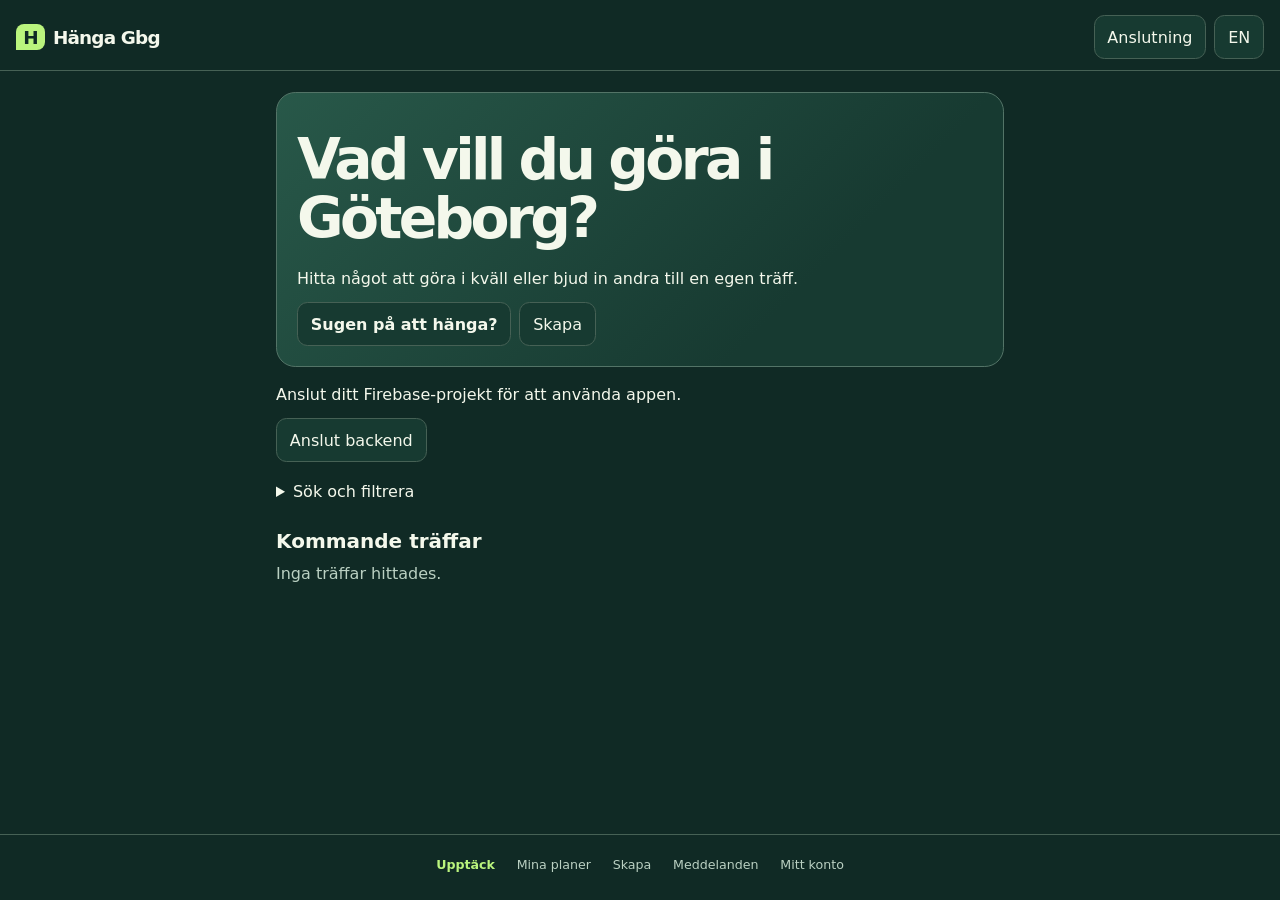
==== app/src/main/assets/index.html @ c08b17b2 "Add files via upload" ====
<!doctype html>
<html lang="sv">
<head>
<meta charset="utf-8">
<meta name="viewport" content="width=device-width, initial-scale=1, viewport-fit=cover">
<meta name="color-scheme" content="dark">
<meta http-equiv="Content-Security-Policy" content="default-src 'self'; connect-src https:; img-src 'self'; style-src 'self'; script-src 'self'; base-uri 'none'; form-action 'none'">
<title>Hänga Gbg</title>
<link rel="stylesheet" href="style.css">
<script src="config.js" defer></script>
<script src="firebase.js" defer></script>
<script src="app.js" defer></script>
</head>
<body>
<header><a href="#discover" class="brand"><span aria-hidden="true">H</span> Hänga Gbg</a><div id="header-actions"></div></header>
<main id="main"></main>
<p id="status" role="status" aria-live="polite" hidden></p>
<nav id="nav" aria-label="Navigation"></nav>
</body>
</html>
---- app/src/main/assets/style.css ----
:root{font-family:system-ui,sans-serif;background:#102a25;color:#f4f8ec;--green:#baf47d;--muted:#bad0c2;--line:#466155;--panel:#173a31;color-scheme:dark}
*{box-sizing:border-box}body{margin:0}header,nav{position:sticky;background:#102a25;z-index:1;border-color:var(--line);display:flex;align-items:center;justify-content:space-between;gap:.4rem;padding:.7rem max(1rem,env(safe-area-inset-left))}
header{top:0;border-bottom:1px solid var(--line)}nav{position:fixed;bottom:0;left:0;right:0;justify-content:center;border-top:1px solid var(--line);padding:.45rem .25rem;flex-wrap:wrap}
.brand{display:flex;align-items:center;gap:.5rem;font-size:1.15rem;font-weight:800;color:inherit;letter-spacing:-.045em;white-space:nowrap}.brand span{border-radius:.5rem .5rem .5rem 0;color:#102a25;background:var(--green);padding:.14rem .45rem}
main{max-width:760px;margin:auto;padding:1.3rem 1rem 7rem}h1{font-size:clamp(2rem,8vw,3.55rem);line-height:1.03;letter-spacing:-.065em;margin:.3em 0 .35em}h2{font-size:1.25rem;margin:.2rem 0 .6rem}p{margin:.35rem 0 .7rem;line-height:1.5;white-space:pre-wrap;overflow-wrap:anywhere}a{text-decoration:none;color:var(--green)}button,input,select,textarea{font:inherit}button,a.action{display:inline-flex;align-items:center;justify-content:center;min-height:44px;padding:.45rem .8rem;border:1px solid var(--line);background:#173a31;color:inherit;border-radius:.65rem;cursor:pointer;text-align:center}button:disabled{opacity:.55;cursor:wait}.primary{background:var(--green);color:#102a25;font-weight:750;border-color:var(--green)}.danger{color:#ffbcb3}nav a{padding:.5rem .48rem;color:var(--muted);font-size:.79rem;flex:none}nav a[aria-current]{color:var(--green);font-weight:750}.muted{color:var(--muted)}.hero{padding:1.25rem;border-radius:1.2rem;background:linear-gradient(135deg,#285849,#173a31 72%);margin-bottom:1rem;border:1px solid #537467}.card,form{border:1px solid var(--line);background:var(--panel);padding:1rem;border-radius:1rem;margin:.7rem 0}.card h2{overflow-wrap:anywhere}.rows,.actions{display:flex;gap:.5rem;flex-wrap:wrap;align-items:center}.between{justify-content:space-between}.pill{color:var(--green);font-size:.83rem;font-weight:700}label{display:grid;gap:.35rem;margin:.5rem 0;font-size:.92rem}input,textarea,select{width:100%;min-height:44px;background:#102a25;border:1px solid var(--line);color:inherit;border-radius:.55rem;padding:.6rem}textarea{min-height:6rem;resize:vertical}.grid{display:grid;grid-template-columns:1fr 1fr;gap:0 .65rem}.wide{grid-column:1/-1}.check{display:flex;align-items:center}.check input{width:1.2rem;min-height:1.2rem}#status{position:fixed;bottom:5.65rem;left:1rem;right:1rem;background:#e9f9d8;color:#102a25;box-shadow:0 3px 16px #0006;padding:.75rem;border-radius:.75rem;z-index:2}details{margin:.7rem 0}summary{cursor:pointer;padding:.5rem 0}button:focus-visible,a:focus-visible,input:focus-visible,select:focus-visible,textarea:focus-visible{outline:2px solid var(--green);outline-offset:3px}

header{padding-top:.95rem}
nav{padding-bottom:.85rem}
nav a{min-height:44px;display:flex;align-items:center}
main{padding-bottom:9rem}
#status{bottom:7.25rem}
#browse-heading{scroll-margin-top:6rem}
.discover-filters summary{min-height:44px}
.event-pages{display:flex;align-items:center;justify-content:space-between;gap:.4rem;margin-block:1rem}
.event-pages button:disabled{cursor:default}
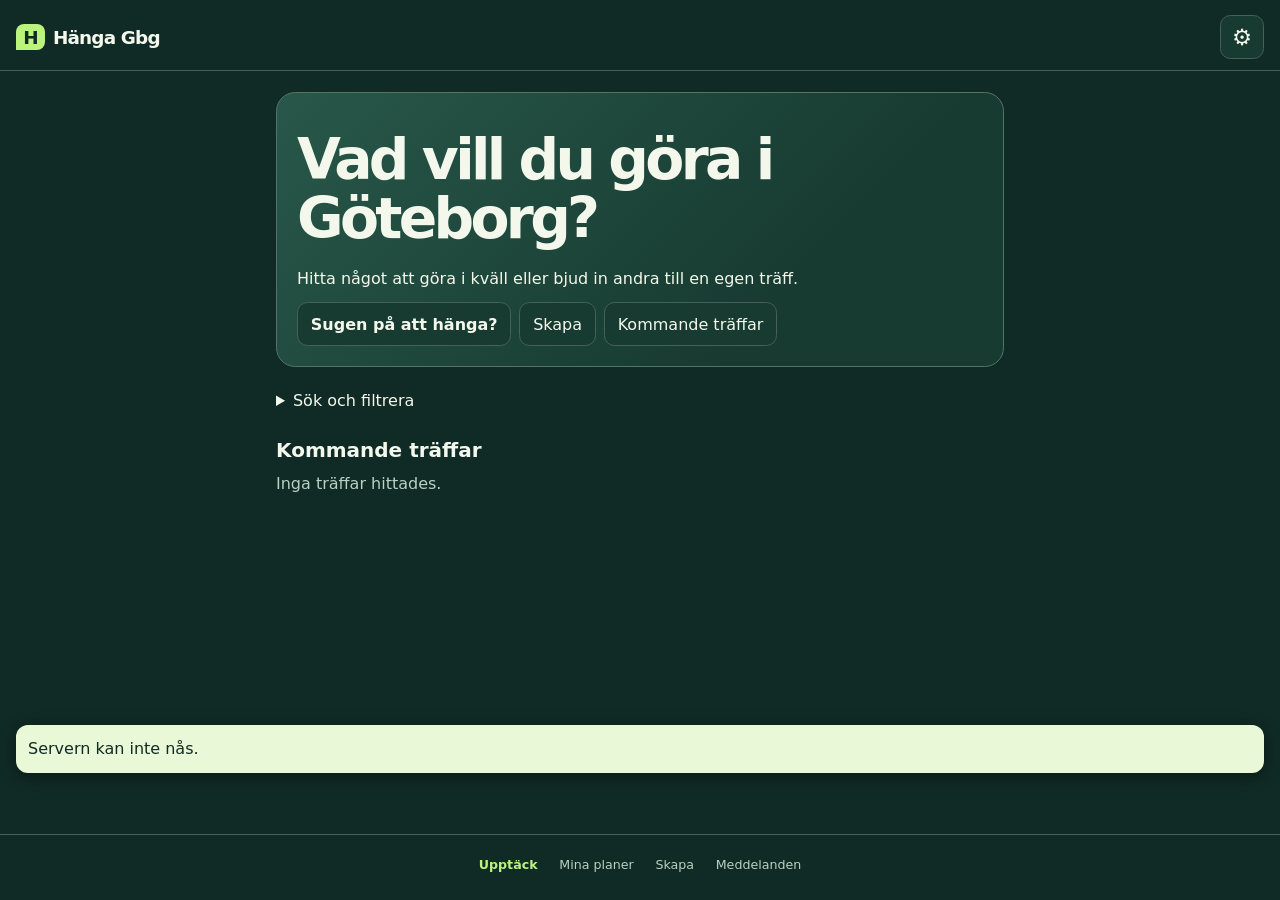
==== commit b8998125: "Confirm admin meetup deletion and verify removal" ====
--- a/app/src/main/assets/index.html
+++ b/app/src/main/assets/index.html
@@ -14,6 +14,14 @@
 <body>
 <header><a href="#discover" class="brand"><span aria-hidden="true">H</span> Hänga Gbg</a><div id="header-actions"></div></header>
 <main id="main"></main>
+<dialog id="delete-meetup-dialog" aria-labelledby="delete-meetup-title" aria-describedby="delete-meetup-name">
+  <h2 id="delete-meetup-title"></h2>
+  <p id="delete-meetup-name"></p>
+  <div class="actions">
+    <button id="keep-meetup" type="button" autofocus></button>
+    <button id="delete-meetup" type="button" class="danger"></button>
+  </div>
+</dialog>
 <p id="status" role="status" aria-live="polite" hidden></p>
 <nav id="nav" aria-label="Navigation"></nav>
 </body>
--- a/app/src/main/assets/style.css
+++ b/app/src/main/assets/style.css
@@ -13,3 +13,22 @@
 .discover-filters summary{min-height:44px}
 .event-pages{display:flex;align-items:center;justify-content:space-between;gap:.4rem;margin-block:1rem}
 .event-pages button:disabled{cursor:default}
+.password-field{display:flex;align-items:center;gap:.4rem}
+.password-field input{min-width:0}
+.password-field button{flex:none}
+
+.account-heading{flex-wrap:nowrap}
+.account-menu{position:relative;flex:none}
+.account-menu summary{display:grid;place-items:center;width:44px;height:44px;padding:0;border:1px solid var(--line);border-radius:.65rem;background:var(--panel);font-size:1.4rem;list-style:none}
+.account-menu summary::-webkit-details-marker{display:none}
+.account-menu-panel{position:absolute;right:0;top:calc(100% + .35rem);z-index:2;display:grid;gap:.35rem;width:min(16rem,calc(100vw - 2rem));max-height:58vh;overflow:auto;padding:.55rem;border:1px solid var(--line);border-radius:.75rem;background:var(--panel);box-shadow:0 6px 22px #0006}
+.account-menu-panel > :is(a,button){justify-content:flex-start;text-align:left}
+.account-menu-panel small{padding:.3rem .5rem}
+[id^="profile-"]{scroll-margin-top:5rem}
+
+header{z-index:3}
+.settings-menu{margin:0}
+.account-menu summary:focus-visible{outline:2px solid var(--green);outline-offset:3px}
+
+#delete-meetup-dialog{width:min(30rem,calc(100% - 2rem));padding:1.2rem;background:var(--panel);color:inherit;border:1px solid var(--line);border-radius:1rem}
+#delete-meetup-dialog::backdrop{background:#071b18bb}
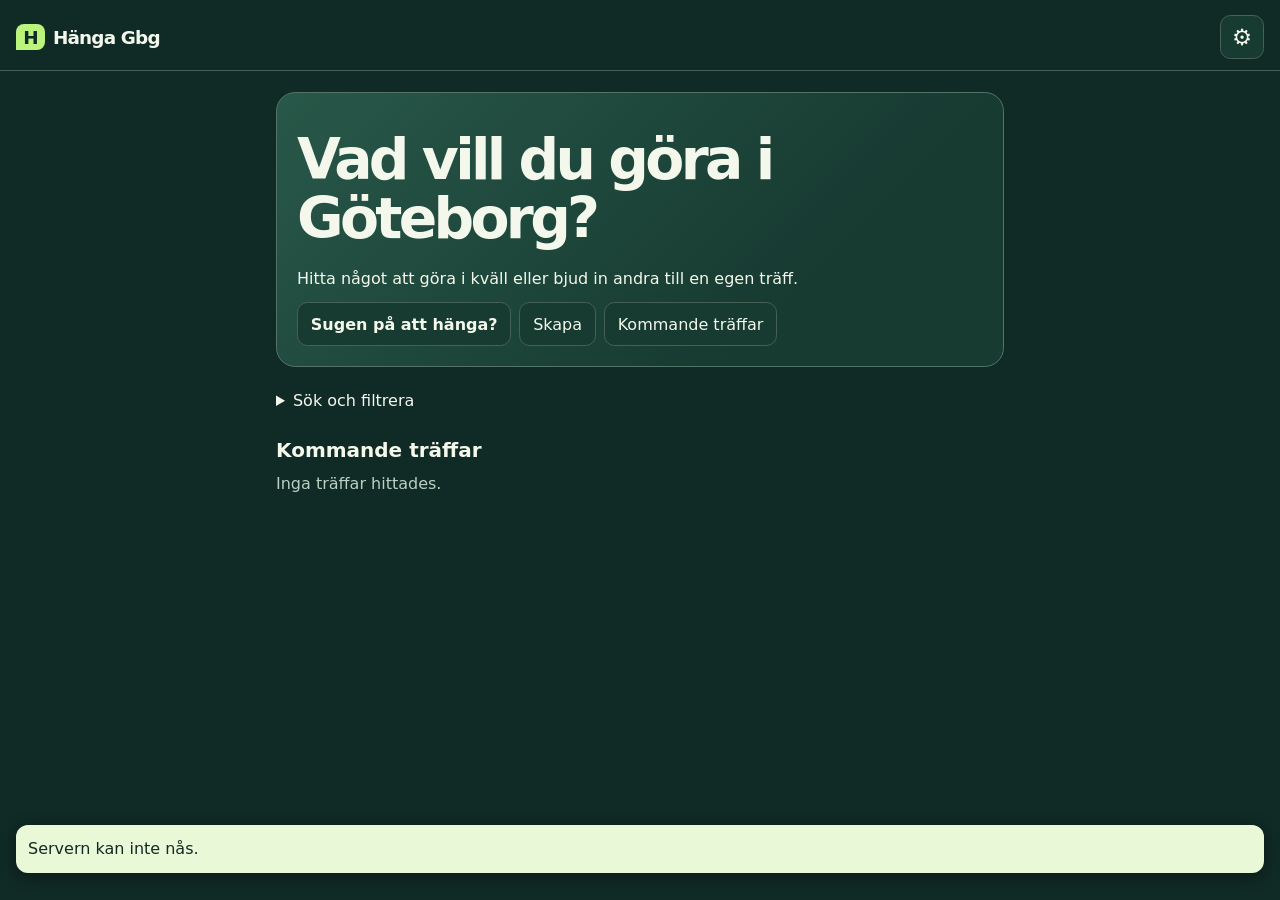
==== commit 468b94b5: "Show Gothenburg calendar events and move navigation to header" ====
--- a/app/src/main/assets/index.html
+++ b/app/src/main/assets/index.html
@@ -23,6 +23,5 @@
   </div>
 </dialog>
 <p id="status" role="status" aria-live="polite" hidden></p>
-<nav id="nav" aria-label="Navigation"></nav>
 </body>
 </html>
--- a/app/src/main/assets/style.css
+++ b/app/src/main/assets/style.css
@@ -1,14 +1,12 @@
 :root{font-family:system-ui,sans-serif;background:#102a25;color:#f4f8ec;--green:#baf47d;--muted:#bad0c2;--line:#466155;--panel:#173a31;color-scheme:dark}
-*{box-sizing:border-box}body{margin:0}header,nav{position:sticky;background:#102a25;z-index:1;border-color:var(--line);display:flex;align-items:center;justify-content:space-between;gap:.4rem;padding:.7rem max(1rem,env(safe-area-inset-left))}
-header{top:0;border-bottom:1px solid var(--line)}nav{position:fixed;bottom:0;left:0;right:0;justify-content:center;border-top:1px solid var(--line);padding:.45rem .25rem;flex-wrap:wrap}
+*{box-sizing:border-box}body{margin:0}header{position:sticky;background:#102a25;z-index:1;border-color:var(--line);display:flex;align-items:center;justify-content:space-between;gap:.4rem;padding:.7rem max(1rem,env(safe-area-inset-left))}
+header{top:0;border-bottom:1px solid var(--line)}
 .brand{display:flex;align-items:center;gap:.5rem;font-size:1.15rem;font-weight:800;color:inherit;letter-spacing:-.045em;white-space:nowrap}.brand span{border-radius:.5rem .5rem .5rem 0;color:#102a25;background:var(--green);padding:.14rem .45rem}
-main{max-width:760px;margin:auto;padding:1.3rem 1rem 7rem}h1{font-size:clamp(2rem,8vw,3.55rem);line-height:1.03;letter-spacing:-.065em;margin:.3em 0 .35em}h2{font-size:1.25rem;margin:.2rem 0 .6rem}p{margin:.35rem 0 .7rem;line-height:1.5;white-space:pre-wrap;overflow-wrap:anywhere}a{text-decoration:none;color:var(--green)}button,input,select,textarea{font:inherit}button,a.action{display:inline-flex;align-items:center;justify-content:center;min-height:44px;padding:.45rem .8rem;border:1px solid var(--line);background:#173a31;color:inherit;border-radius:.65rem;cursor:pointer;text-align:center}button:disabled{opacity:.55;cursor:wait}.primary{background:var(--green);color:#102a25;font-weight:750;border-color:var(--green)}.danger{color:#ffbcb3}nav a{padding:.5rem .48rem;color:var(--muted);font-size:.79rem;flex:none}nav a[aria-current]{color:var(--green);font-weight:750}.muted{color:var(--muted)}.hero{padding:1.25rem;border-radius:1.2rem;background:linear-gradient(135deg,#285849,#173a31 72%);margin-bottom:1rem;border:1px solid #537467}.card,form{border:1px solid var(--line);background:var(--panel);padding:1rem;border-radius:1rem;margin:.7rem 0}.card h2{overflow-wrap:anywhere}.rows,.actions{display:flex;gap:.5rem;flex-wrap:wrap;align-items:center}.between{justify-content:space-between}.pill{color:var(--green);font-size:.83rem;font-weight:700}label{display:grid;gap:.35rem;margin:.5rem 0;font-size:.92rem}input,textarea,select{width:100%;min-height:44px;background:#102a25;border:1px solid var(--line);color:inherit;border-radius:.55rem;padding:.6rem}textarea{min-height:6rem;resize:vertical}.grid{display:grid;grid-template-columns:1fr 1fr;gap:0 .65rem}.wide{grid-column:1/-1}.check{display:flex;align-items:center}.check input{width:1.2rem;min-height:1.2rem}#status{position:fixed;bottom:5.65rem;left:1rem;right:1rem;background:#e9f9d8;color:#102a25;box-shadow:0 3px 16px #0006;padding:.75rem;border-radius:.75rem;z-index:2}details{margin:.7rem 0}summary{cursor:pointer;padding:.5rem 0}button:focus-visible,a:focus-visible,input:focus-visible,select:focus-visible,textarea:focus-visible{outline:2px solid var(--green);outline-offset:3px}
+main{max-width:760px;margin:auto;padding:1.3rem 1rem 7rem}h1{font-size:clamp(2rem,8vw,3.55rem);line-height:1.03;letter-spacing:-.065em;margin:.3em 0 .35em}h2{font-size:1.25rem;margin:.2rem 0 .6rem}p{margin:.35rem 0 .7rem;line-height:1.5;white-space:pre-wrap;overflow-wrap:anywhere}a{text-decoration:none;color:var(--green)}button,input,select,textarea{font:inherit}button,a.action{display:inline-flex;align-items:center;justify-content:center;min-height:44px;padding:.45rem .8rem;border:1px solid var(--line);background:#173a31;color:inherit;border-radius:.65rem;cursor:pointer;text-align:center}button:disabled{opacity:.55;cursor:wait}.primary{background:var(--green);color:#102a25;font-weight:750;border-color:var(--green)}.danger{color:#ffbcb3}nav a[aria-current]{color:var(--green);font-weight:750}.muted{color:var(--muted)}.hero{padding:1.25rem;border-radius:1.2rem;background:linear-gradient(135deg,#285849,#173a31 72%);margin-bottom:1rem;border:1px solid #537467}.card,form{border:1px solid var(--line);background:var(--panel);padding:1rem;border-radius:1rem;margin:.7rem 0}.card h2{overflow-wrap:anywhere}.rows,.actions{display:flex;gap:.5rem;flex-wrap:wrap;align-items:center}.between{justify-content:space-between}.pill{color:var(--green);font-size:.83rem;font-weight:700}label{display:grid;gap:.35rem;margin:.5rem 0;font-size:.92rem}input,textarea,select{width:100%;min-height:44px;background:#102a25;border:1px solid var(--line);color:inherit;border-radius:.55rem;padding:.6rem}textarea{min-height:6rem;resize:vertical}.grid{display:grid;grid-template-columns:1fr 1fr;gap:0 .65rem}.wide{grid-column:1/-1}.check{display:flex;align-items:center}.check input{width:1.2rem;min-height:1.2rem}#status{position:fixed;bottom:5.65rem;left:1rem;right:1rem;background:#e9f9d8;color:#102a25;box-shadow:0 3px 16px #0006;padding:.75rem;border-radius:.75rem;z-index:2}details{margin:.7rem 0}summary{cursor:pointer;padding:.5rem 0}button:focus-visible,a:focus-visible,input:focus-visible,select:focus-visible,textarea:focus-visible{outline:2px solid var(--green);outline-offset:3px}
 
 header{padding-top:.95rem}
-nav{padding-bottom:.85rem}
-nav a{min-height:44px;display:flex;align-items:center}
-main{padding-bottom:9rem}
-#status{bottom:7.25rem}
+main{padding-bottom:2.5rem}
+#status{bottom:1rem;z-index:4}
 #browse-heading{scroll-margin-top:6rem}
 .discover-filters summary{min-height:44px}
 .event-pages{display:flex;align-items:center;justify-content:space-between;gap:.4rem;margin-block:1rem}
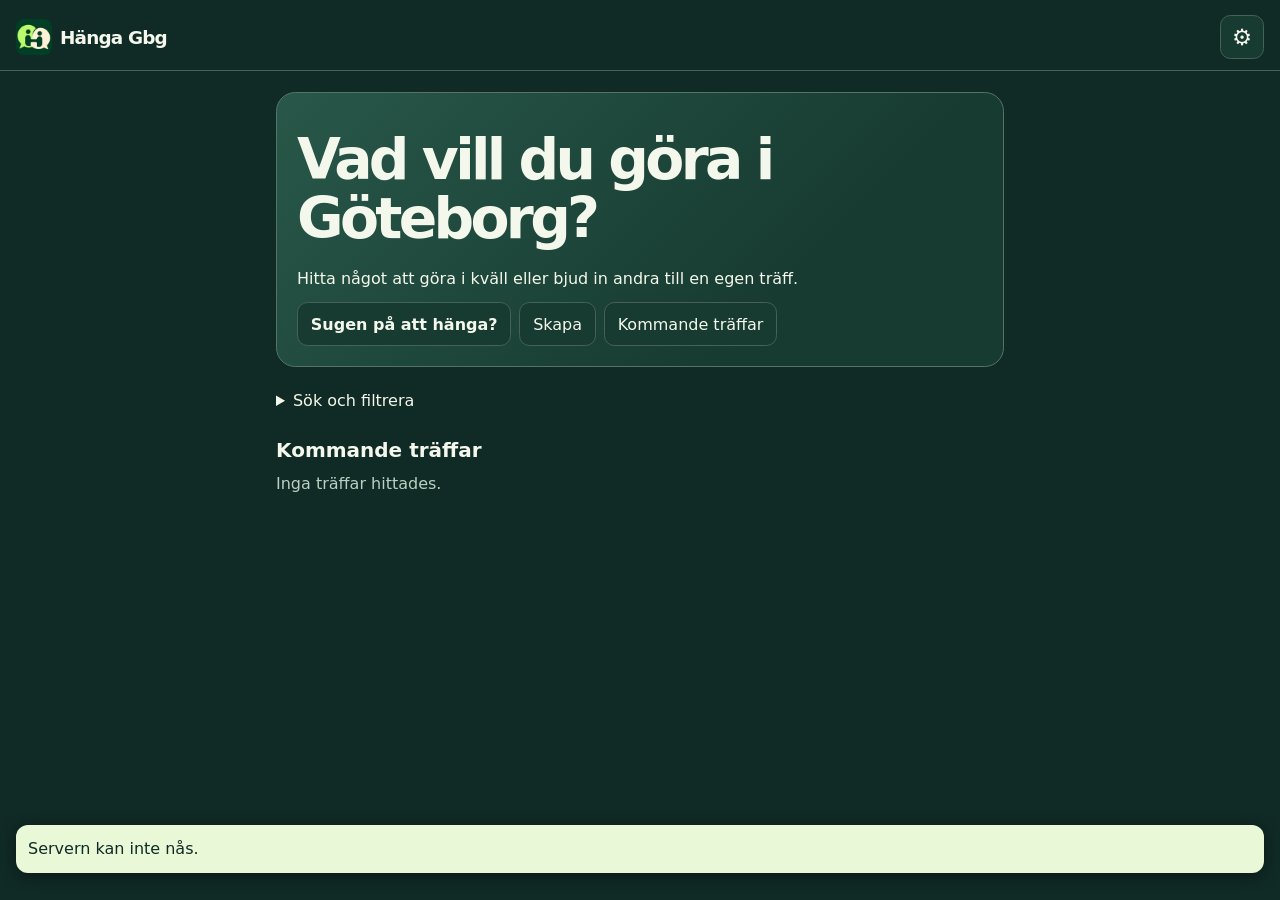
==== commit 6b6ec574: "Use HängaGBG profile mark in Android launcher and app header" ====
--- a/app/src/main/assets/index.html
+++ b/app/src/main/assets/index.html
@@ -12,7 +12,7 @@
 <script src="app.js" defer></script>
 </head>
 <body>
-<header><a href="#discover" class="brand"><span aria-hidden="true">H</span> Hänga Gbg</a><div id="header-actions"></div></header>
+<header><a href="#discover" class="brand"><img class="brand-mark" src="brand-mark.png" alt="" width="36" height="36"> Hänga Gbg</a><div id="header-actions"></div></header>
 <main id="main"></main>
 <dialog id="delete-meetup-dialog" aria-labelledby="delete-meetup-title" aria-describedby="delete-meetup-name">
   <h2 id="delete-meetup-title"></h2>
--- a/app/src/main/assets/style.css
+++ b/app/src/main/assets/style.css
@@ -1,7 +1,7 @@
 :root{font-family:system-ui,sans-serif;background:#102a25;color:#f4f8ec;--green:#baf47d;--muted:#bad0c2;--line:#466155;--panel:#173a31;color-scheme:dark}
 *{box-sizing:border-box}body{margin:0}header{position:sticky;background:#102a25;z-index:1;border-color:var(--line);display:flex;align-items:center;justify-content:space-between;gap:.4rem;padding:.7rem max(1rem,env(safe-area-inset-left))}
 header{top:0;border-bottom:1px solid var(--line)}
-.brand{display:flex;align-items:center;gap:.5rem;font-size:1.15rem;font-weight:800;color:inherit;letter-spacing:-.045em;white-space:nowrap}.brand span{border-radius:.5rem .5rem .5rem 0;color:#102a25;background:var(--green);padding:.14rem .45rem}
+.brand{display:flex;align-items:center;gap:.5rem;font-size:1.15rem;font-weight:800;color:inherit;letter-spacing:-.045em;white-space:nowrap}.brand-mark{width:36px;height:36px;object-fit:cover;border-radius:.5rem;flex:none}
 main{max-width:760px;margin:auto;padding:1.3rem 1rem 7rem}h1{font-size:clamp(2rem,8vw,3.55rem);line-height:1.03;letter-spacing:-.065em;margin:.3em 0 .35em}h2{font-size:1.25rem;margin:.2rem 0 .6rem}p{margin:.35rem 0 .7rem;line-height:1.5;white-space:pre-wrap;overflow-wrap:anywhere}a{text-decoration:none;color:var(--green)}button,input,select,textarea{font:inherit}button,a.action{display:inline-flex;align-items:center;justify-content:center;min-height:44px;padding:.45rem .8rem;border:1px solid var(--line);background:#173a31;color:inherit;border-radius:.65rem;cursor:pointer;text-align:center}button:disabled{opacity:.55;cursor:wait}.primary{background:var(--green);color:#102a25;font-weight:750;border-color:var(--green)}.danger{color:#ffbcb3}nav a[aria-current]{color:var(--green);font-weight:750}.muted{color:var(--muted)}.hero{padding:1.25rem;border-radius:1.2rem;background:linear-gradient(135deg,#285849,#173a31 72%);margin-bottom:1rem;border:1px solid #537467}.card,form{border:1px solid var(--line);background:var(--panel);padding:1rem;border-radius:1rem;margin:.7rem 0}.card h2{overflow-wrap:anywhere}.rows,.actions{display:flex;gap:.5rem;flex-wrap:wrap;align-items:center}.between{justify-content:space-between}.pill{color:var(--green);font-size:.83rem;font-weight:700}label{display:grid;gap:.35rem;margin:.5rem 0;font-size:.92rem}input,textarea,select{width:100%;min-height:44px;background:#102a25;border:1px solid var(--line);color:inherit;border-radius:.55rem;padding:.6rem}textarea{min-height:6rem;resize:vertical}.grid{display:grid;grid-template-columns:1fr 1fr;gap:0 .65rem}.wide{grid-column:1/-1}.check{display:flex;align-items:center}.check input{width:1.2rem;min-height:1.2rem}#status{position:fixed;bottom:5.65rem;left:1rem;right:1rem;background:#e9f9d8;color:#102a25;box-shadow:0 3px 16px #0006;padding:.75rem;border-radius:.75rem;z-index:2}details{margin:.7rem 0}summary{cursor:pointer;padding:.5rem 0}button:focus-visible,a:focus-visible,input:focus-visible,select:focus-visible,textarea:focus-visible{outline:2px solid var(--green);outline-offset:3px}
 
 header{padding-top:.95rem}
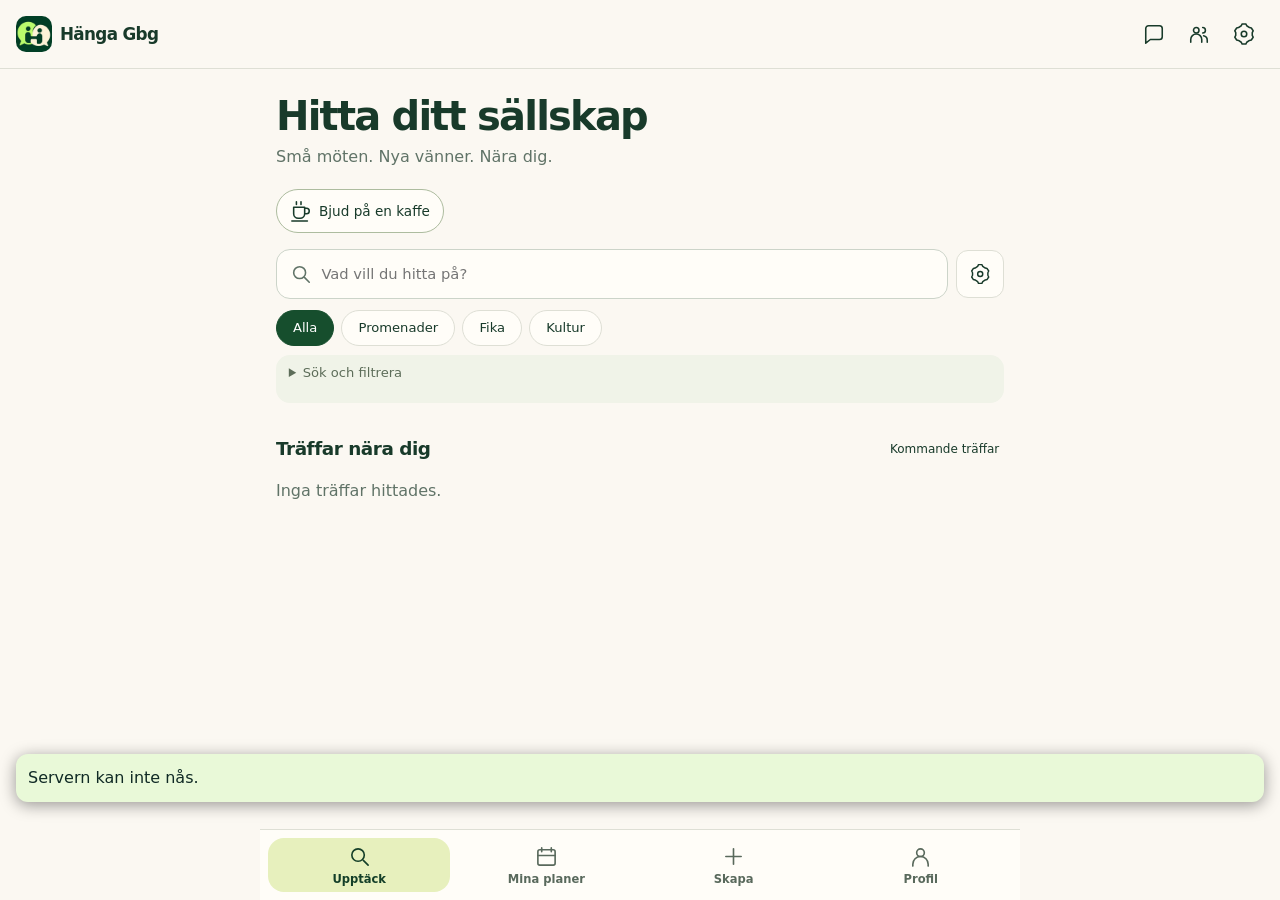
==== commit 38afc405: "Redesign HängaGBG with light navigation and icon-based Android splash" ====
--- a/app/src/main/assets/index.html
+++ b/app/src/main/assets/index.html
@@ -3,7 +3,7 @@
 <head>
 <meta charset="utf-8">
 <meta name="viewport" content="width=device-width, initial-scale=1, viewport-fit=cover">
-<meta name="color-scheme" content="dark">
+<meta name="color-scheme" content="light">
 <meta http-equiv="Content-Security-Policy" content="default-src 'self'; connect-src https:; img-src 'self'; style-src 'self'; script-src 'self'; base-uri 'none'; form-action 'none'">
 <title>Hänga Gbg</title>
 <link rel="stylesheet" href="style.css">
@@ -14,6 +14,7 @@
 <body>
 <header><a href="#discover" class="brand"><img class="brand-mark" src="brand-mark.png" alt="" width="36" height="36"> Hänga Gbg</a><div id="header-actions"></div></header>
 <main id="main"></main>
+<div id="bottom-navigation"></div>
 <dialog id="delete-meetup-dialog" aria-labelledby="delete-meetup-title" aria-describedby="delete-meetup-name">
   <h2 id="delete-meetup-title"></h2>
   <p id="delete-meetup-name"></p>
--- a/app/src/main/assets/style.css
+++ b/app/src/main/assets/style.css
@@ -30,3 +30,97 @@
 
 #delete-meetup-dialog{width:min(30rem,calc(100% - 2rem));padding:1.2rem;background:var(--panel);color:inherit;border:1px solid var(--line);border-radius:1rem}
 #delete-meetup-dialog::backdrop{background:#071b18bb}
+
+#header-actions{display:flex;align-items:center;gap:.4rem}
+.messages-shortcut.action{min-width:44px;padding:.35rem .55rem;gap:.35rem;font-size:1.15rem}
+.message-count{border-radius:1rem;background:var(--green);color:#102a25;font-size:.75rem;font-weight:750;padding:.1rem .4rem}
+.chat-preview{display:block;color:inherit}
+.chat-preview .message-count{margin-inline-start:.4rem}
+.chat-preview p{overflow:hidden;text-overflow:ellipsis;white-space:nowrap}
+.chat-group{padding:.7rem;max-width:88%;border-inline-start:2px solid var(--line);overflow-wrap:anywhere}
+.chat-group + .chat-group{margin-top:.65rem}
+.chat-own{margin-inline-start:auto;border-inline-start:0;border-inline-end:2px solid var(--green)}
+.chat-entry + .chat-entry{margin-top:.55rem}
+.chat-entry a.action{min-height:34px;font-size:.76rem;margin-inline-start:.4rem}
+.chat-timeline{max-height:55vh;overflow:auto}
+
+.availability-list{padding-left:1.2rem;line-height:1.7;margin-bottom:0}
+.availability-list li{padding-block:.3rem}
+.availability-list small{display:block;color:var(--muted)}
+.event-participation .actions{margin-block:.5rem}
+.group-entry{padding:.7rem 0;border-bottom:1px solid var(--line)}
+.group-entry:last-child{border-bottom:0}
+.group-entry .action{font-size:.75rem;min-height:34px;margin-inline-start:.4rem}
+.availability-list li,.group-entry{overflow-wrap:anywhere}
+input,textarea,select,.grid>*{min-width:0}
+@media(max-width:480px){.grid{grid-template-columns:minmax(0,1fr)}}
+
+.my-availability{margin-top:.75rem;border-top:1px solid var(--line);padding-top:.75rem}
+.my-availability small{display:block;color:var(--muted)}
+
+.proposal-panel .actions>button{flex:1 1 15rem}
+#proposal-options{border-left:3px solid var(--green);padding-left:.8rem;margin-block:.8rem}
+
+.message-tabs{margin-block:.5rem 1rem}.message-tabs [aria-current]{background:var(--green);color:#102a25;font-weight:750}
+
+/* Private chat: quiet bubbles and contextual actions. */
+.friends-shortcut.action{width:44px;padding:.35rem;flex:none}
+.messages-shortcut{position:relative}.messages-shortcut .message-count{position:absolute;right:-.3rem;top:-.3rem}
+#header-actions{gap:.3rem;flex:none}
+.chat-heading{display:flex;align-items:center;gap:.6rem;border-bottom:1px solid var(--line);padding:.4rem 0 .7rem}
+.chat-heading h2{flex:1;min-width:0;overflow-wrap:anywhere;margin:0}
+.chat-options{margin:0}.chat-options .actions{display:grid}
+.chat-timeline{height:clamp(15rem,calc(100dvh - 19rem),42rem);max-height:none;overflow:auto;padding:.8rem .2rem;overscroll-behavior:contain}
+.chat-group{padding:0;max-width:86%;border:0}.chat-group+.chat-group{margin-top:.8rem}
+.chat-own{border:0}.chat-entry{background:#23493d;border-radius:1rem 1rem 1rem .25rem;padding:.65rem .8rem;position:relative}
+.chat-own .chat-entry{background:#365b3c;border-radius:1rem 1rem .25rem 1rem}
+.chat-entry p{margin:0 0 .3rem}.chat-meta{display:flex;gap:.5rem;align-items:center;justify-content:flex-end}
+.chat-meta small{font-size:.7rem}.message-options{margin:0;position:relative}
+.message-options summary{display:grid;place-items:center;min-width:44px;min-height:32px;padding:0;list-style:none;color:var(--muted)}
+.message-options summary::-webkit-details-marker{display:none}
+.message-options-panel{display:grid;gap:.3rem;padding:.4rem;border:1px solid var(--line);border-radius:.6rem;background:#102a25}
+.message-options-panel .action,.message-options-panel button{width:100%;margin:0!important;font-size:.8rem}
+#chat-compose{display:flex;align-items:flex-end;gap:.5rem;margin:0;border-radius:1rem;padding:.55rem;background:#173a31}
+#chat-compose[hidden]{display:none}#chat-compose textarea{min-height:48px;max-height:9rem;resize:vertical;flex:1;margin:0}
+#chat-compose button{min-width:48px;min-height:48px;font-size:1.25rem}
+.sr-only{position:absolute;width:1px;height:1px;padding:0;margin:-1px;overflow:hidden;clip:rect(0,0,0,0);white-space:nowrap;border:0}
+@media(max-width:380px){header{padding-inline:.6rem}.brand{font-size:.96rem;gap:.3rem}.brand-mark{width:30px;height:30px}#header-actions{gap:.2rem}.chat-group{max-width:92%}}
+
+/* Scandinavian layout: one navigation model and a calmer light palette. */
+:root{background:#fbf8f2;color:#183a2a;--green:#164e2d;--muted:#607367;--line:#dedfd5;--panel:#fffdf8;color-scheme:light}
+body{background:#fbf8f2}header{background:#fbf8f2f5;backdrop-filter:blur(12px);padding:.75rem max(1rem,env(safe-area-inset-left));gap:.5rem}
+.brand{font-size:1.05rem;letter-spacing:-.04em}.brand-mark{border-radius:10px}
+main{max-width:760px;padding:1.2rem 1rem calc(6.5rem + env(safe-area-inset-bottom))}
+h1{font-size:clamp(1.8rem,7vw,2.5rem);letter-spacing:-.045em;line-height:1.15;margin:.3rem 0 .6rem}h2{font-size:1.15rem;letter-spacing:-.025em}h3{font-size:1rem}
+a{color:#175431}button,a.action{background:#fffdf8;border-color:var(--line);border-radius:12px;color:#183a2a;transition:background .15s}
+button:hover,a.action:hover{background:#edf2e6}.primary,a.action.primary{background:#164e2d;color:#fff;border-color:#164e2d}.primary:hover,a.action.primary:hover{background:#23623c}
+.danger{color:#a12d28}input,textarea,select{background:#fffdf8;color:#183a2a;border-color:#ccd4c9;border-radius:12px}
+.card,form{background:#fffdf8;border-color:var(--line);box-shadow:0 2px 8px #183a2a04;border-radius:18px;padding:1rem}
+.pill{background:#edf3df;color:#365528;border-radius:6px;padding:.15rem .4rem;font-size:.72rem}
+.hero{background:#edf3df;border-color:var(--line)}.account-menu summary{background:#fffdf8}.account-menu-panel{background:#fffdf8;box-shadow:0 8px 28px #183a2a1a}
+#header-actions>.action,.settings-menu>summary{background:transparent;border:0;padding:.4rem;width:40px;min-width:40px;height:44px}
+#header-actions [aria-current="page"]{background:#e6efcf;border-radius:12px}#header-actions .message-count{background:#b13e36;color:white;right:0;top:0;font-size:.65rem;padding:.05rem .3rem}
+.settings-menu[open]>summary{background:#e6efcf}#delete-meetup-dialog{background:#fffdf8}.account-menu-panel .actions{display:grid}
+.bottom-nav{position:fixed;bottom:0;left:0;right:0;margin:0 auto;max-width:760px;display:grid;grid-template-columns:repeat(4,minmax(0,1fr));z-index:3;background:#fffdf8f5;backdrop-filter:blur(12px);border-top:1px solid var(--line);padding:.5rem .5rem calc(.5rem + env(safe-area-inset-bottom));gap:.3rem}
+.bottom-nav a{display:flex;align-items:center;justify-content:center;flex-direction:column;gap:.25rem;min-height:54px;color:#59695c;font-size:.72rem;font-weight:600;border-radius:16px;padding:.3rem .15rem;text-align:center}
+.bottom-nav a[aria-current]{background:#e7f0bd;color:#143f28}.bottom-nav svg{width:23px;height:23px}#status{bottom:calc(5.4rem + env(safe-area-inset-bottom))}
+.home-intro h1{margin-bottom:.4rem}.home-intro>p{color:var(--muted);font-size:1rem}.coffee-support{display:inline-flex;gap:.45rem;margin:.5rem 0 .75rem;font-size:.85rem;border-color:#adbc9f!important;border-radius:999px!important}
+.discovery-search{padding:0;border:0;box-shadow:none;background:transparent;margin:.25rem 0 1.5rem}.search-row{display:flex;gap:.5rem;align-items:center}.search-row>button{width:48px;height:48px;flex:none}.search-field{display:flex;align-items:center;gap:.6rem;border:1px solid #ccd4c9;border-radius:14px;background:#fffdf8;padding:0 .8rem;margin:0;min-width:0;flex:1}.search-field svg{flex:none;color:#607367}.search-field input{border:0;background:transparent;min-width:0;padding:.7rem 0;min-height:48px;outline-offset:0}.search-field:focus-within{outline:2px solid #4f7740;outline-offset:2px}
+.category-chips{display:flex;gap:.45rem;overflow-x:auto;padding:.7rem 0 .2rem}.category-chips button{border-radius:999px;min-height:36px;padding:.3rem 1rem;font-size:.82rem;flex:none}.category-chips [aria-pressed=true]{background:#164e2d;border-color:#164e2d;color:white}
+.discover-filters{background:#f0f3e8;border-radius:14px;padding:.1rem .8rem}.discover-filters:not([open]){margin:.4rem 0}.discover-filters summary{font-size:.82rem;color:#5d6d59}.section-heading{display:flex;align-items:center;justify-content:space-between;gap:.7rem;margin:1.3rem 0 .5rem}.section-heading h2{margin:0}.text-action{background:transparent!important;border:0!important;font-size:.75rem;padding:.3rem!important;max-width:45%}
+.company-section{margin:1.25rem 0}.company-section>.rows a{font-size:.8rem}.company-grid{list-style:none;padding:0;display:flex;gap:.6rem;overflow-x:auto;margin:.7rem 0}.company-grid li{display:flex;gap:.6rem;align-items:center;min-width:180px;flex:1;border:1px solid var(--line);padding:.8rem;border-radius:16px;background:#fffdf8}.company-grid p{font-size:.78rem;margin:.25rem 0 0}.company-grid li a{font-weight:700}.company-grid small{font-size:.72rem}.avatar{display:grid;place-items:center;flex:none;background:#e5edce;color:#315030;width:44px;height:44px;border-radius:50%;font-weight:700;font-size:.9rem}
+.event-card{position:relative;overflow:hidden;padding:0 1rem 1rem;margin:.85rem 0 1rem}.event-cover{height:108px;margin:0 -1rem .85rem;display:flex;align-items:center;justify-content:center;background:radial-gradient(ellipse at 18% 100%,#b7cf87 0 25%,transparent 26%),radial-gradient(ellipse at 90% 100%,#7eab83 0 36%,transparent 37%),linear-gradient(140deg,#e5edce,#c8dfce);color:#305b38}.event-cover svg{width:46px;height:46px;background:#ffffff80;padding:10px;box-sizing:content-box;border-radius:50%}.cover-fika{background:radial-gradient(ellipse at 10% 80%,#d8b689 0 35%,transparent 36%),linear-gradient(120deg,#efe4cc,#cbb486);color:#6b5133}.cover-culture{background:linear-gradient(135deg,#ddd8e9,#b9cbd6);color:#4a556b}.event-card h2{font-size:1.2rem;margin:.55rem 0}.event-card .muted{font-size:.84rem}.event-card p{font-size:.85rem}.event-open{margin-top:.5rem;font-size:.82rem}.event-card>.rows{gap:.4rem}.event-card.city-card .pill{display:inline-block;margin-top:.1rem}
+.message-tabs{display:flex;padding:3px;background:#edf0e5;border-radius:12px;gap:3px}.message-tabs a{flex:1;background:transparent;border:0;border-radius:9px;font-size:.85rem}.message-tabs [aria-current]{background:#fffdf8;color:#164e2d;box-shadow:0 1px 4px #183a2a12}
+.chat-preview{display:grid;grid-template-columns:44px 1fr auto;gap:.3rem .7rem;align-items:center;box-shadow:none;border-radius:0;border:0;border-bottom:1px solid var(--line);background:transparent;margin:0;padding:1rem 0}.chat-preview>.avatar{grid-row:1/4}.chat-preview p{grid-column:2/4;margin:0;font-size:.85rem}.chat-preview small{grid-column:2/4;font-size:.7rem}.chat-preview .message-count{background:#164e2d;color:white}.chat-heading{padding-bottom:.8rem}.chat-heading .avatar{width:36px;height:36px;font-size:.75rem}.chat-heading .chat-back{border:0;background:transparent;padding:.4rem}.chat-options summary{background:transparent;border:0}.chat-entry{background:#eeeae1;border-radius:16px 16px 16px 4px;color:#203c2c}.chat-own .chat-entry{background:#e5efb8;border-radius:16px 16px 4px 16px}.chat-entry p{font-size:.95rem;line-height:1.5}.message-options-panel{background:#fffdf8}.chat-meta{gap:.25rem}.chat-timeline{height:clamp(12rem,calc(100dvh - 21rem),42rem);padding:.8rem 0}.conversation-page{padding-top:.7rem}#chat-compose{background:#fffdf8;border-color:var(--line);box-shadow:none;border-radius:22px}#chat-compose textarea{background:transparent;border:0;min-height:46px;padding:.5rem}#chat-compose button{border-radius:50%;min-width:44px;width:44px;height:44px;min-height:44px;font-size:1.1rem}
+.friend-search{margin:1rem 0}.friend-row{display:flex;align-items:center;gap:.65rem;padding:1rem 0;border-bottom:1px solid var(--line)}.friend-row[hidden]{display:none}.friend-description{flex:1;min-width:0}.friend-description h2{font-size:1rem;margin:0 0 .25rem}.friend-description p{font-size:.8rem;color:var(--muted);margin:0;display:-webkit-box;-webkit-line-clamp:2;-webkit-box-orient:vertical;overflow:hidden}.friend-description small{font-size:.7rem}.friend-message{background:transparent!important;border:0!important;padding:.3rem!important}.friend-row .account-menu{margin:0}.friend-row summary{border:0;background:transparent;width:32px}.friend-requests .card{background:#edf3d5;box-shadow:none}.friend-invite-panel{background:#edf3df;border-radius:16px;margin:1.5rem 0;padding:1rem}.friend-invite-panel p{font-size:.85rem;color:var(--muted)}
+@media(max-width:380px){header{padding-inline:.65rem}.brand{font-size:.95rem;gap:.35rem}.brand-mark{width:30px;height:30px}#header-actions{gap:.1rem}#header-actions>.action,.settings-menu>summary{width:36px;min-width:36px}.bottom-nav a{font-size:.66rem}.section-heading{align-items:flex-start}.chat-heading{gap:.35rem}}
+@media(prefers-reduced-motion:reduce){*{transition:none!important;scroll-behavior:auto!important}}
+
+.message-tabs>button{flex:1;background:transparent;border:0;font-size:.82rem}.message-tabs>button[aria-pressed=true]{background:#164e2d;color:#fff}.friend-description h2 a{overflow-wrap:anywhere}
+@supports(height:100dvh){
+  .conversation-page{height:calc(100dvh - 9.5rem - env(safe-area-inset-bottom));min-height:16rem;display:flex;flex-direction:column;padding-bottom:0}
+  .conversation-page .chat-shell{display:flex;flex-direction:column;flex:1;min-height:0}
+  .conversation-page #chat-content{display:flex;flex-direction:column;flex:1;min-height:0}
+  .conversation-page .chat-heading{flex:none}.conversation-page .chat-timeline{height:auto;flex:1;min-height:4rem}
+  .conversation-page #chat-compose{flex:none}
+}
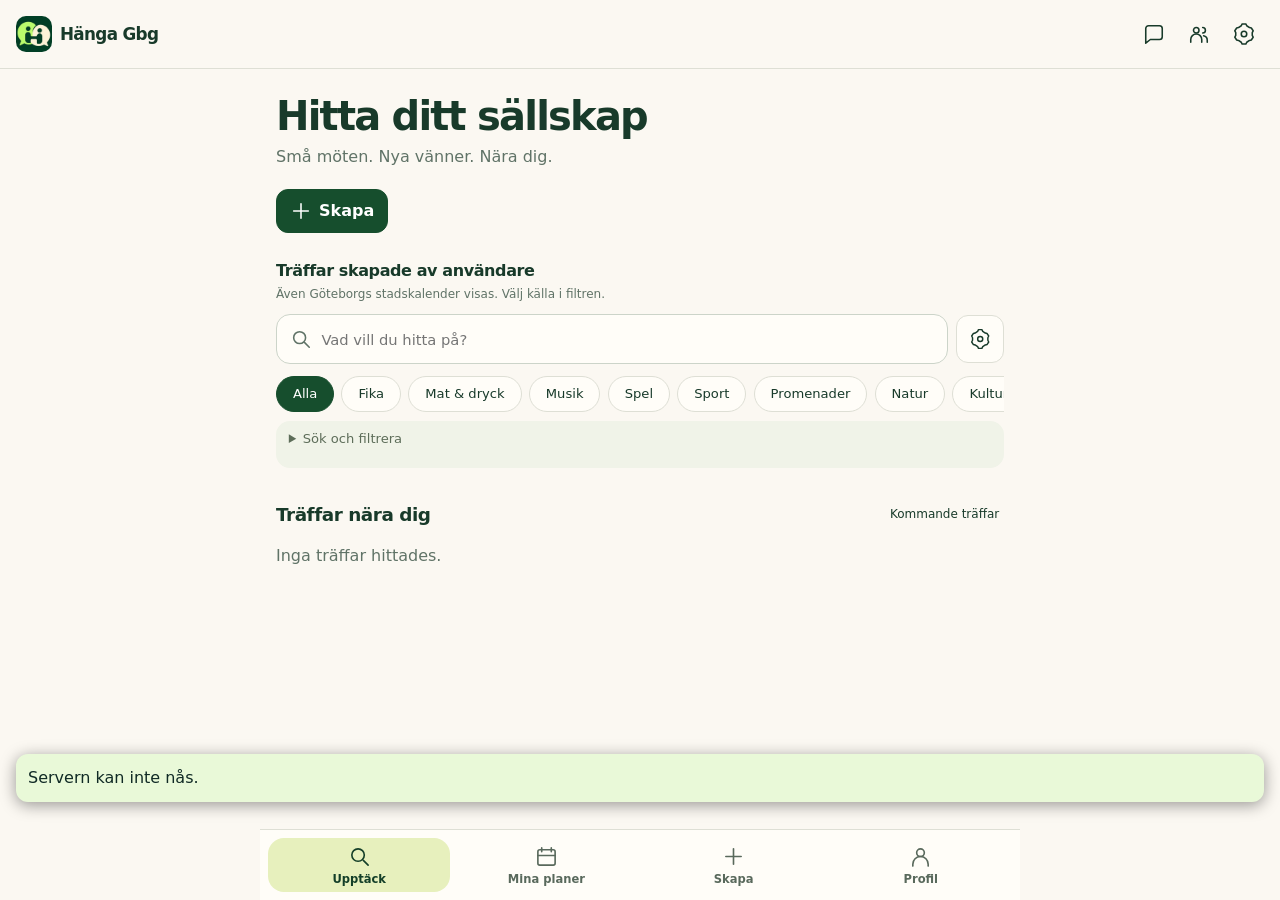
==== commit fcc6fbcb: "Add editable profile photos and private-data-safe public meetup profiles" ====
--- a/app/src/main/assets/index.html
+++ b/app/src/main/assets/index.html
@@ -4,7 +4,7 @@
 <meta charset="utf-8">
 <meta name="viewport" content="width=device-width, initial-scale=1, viewport-fit=cover">
 <meta name="color-scheme" content="light">
-<meta http-equiv="Content-Security-Policy" content="default-src 'self'; connect-src https:; img-src 'self'; style-src 'self'; script-src 'self'; base-uri 'none'; form-action 'none'">
+<meta http-equiv="Content-Security-Policy" content="default-src 'self'; connect-src https:; img-src 'self' data:; style-src 'self'; script-src 'self'; base-uri 'none'; form-action 'none'">
 <title>Hänga Gbg</title>
 <link rel="stylesheet" href="style.css">
 <script src="config.js" defer></script>
--- a/app/src/main/assets/style.css
+++ b/app/src/main/assets/style.css
@@ -124,3 +124,9 @@
   .conversation-page .chat-heading{flex:none}.conversation-page .chat-timeline{height:auto;flex:1;min-height:4rem}
   .conversation-page #chat-compose{flex:none}
 }
+
+.category-chips{flex-wrap:nowrap;overflow-x:auto;overscroll-behavior-x:contain;scrollbar-width:thin}.create-meetup{display:inline-flex;gap:.45rem;margin:.5rem 0 .75rem}.account-menu-panel>a{gap:.45rem}
+
+.search-heading{margin:1rem 0 .35rem;font-size:1rem}.source-hint{font-size:.75rem;margin:0 0 .7rem}
+
+.avatar-photo{object-fit:cover;background:#e5edce}.member-heading{display:flex;align-items:center;flex-direction:column;text-align:center;gap:.65rem;padding:1rem 0}.member-heading>.avatar{width:100px;height:100px;font-size:2rem}.member-heading h1{margin:0}.member-heading .action{gap:.5rem}.contact-rule{font-size:.8rem;max-width:30rem}.member-meetup{padding:.8rem 0;border-bottom:1px solid var(--line)}.member-meetup:last-child{border-bottom:0}.member-meetup p{font-size:.8rem;margin:.3rem 0}.member-meetup small{color:var(--muted)}.photo-editor-row{display:flex;gap:1rem;align-items:center}.photo-editor-row>.avatar{width:80px;height:80px;font-size:1.5rem}.photo-choose{font-weight:600}.photo-choose input{font-size:.8rem;max-width:100%}.photo-editor-row>div{min-width:0}#profile-photo-editor>p{font-size:.8rem;margin-top:.8rem}
